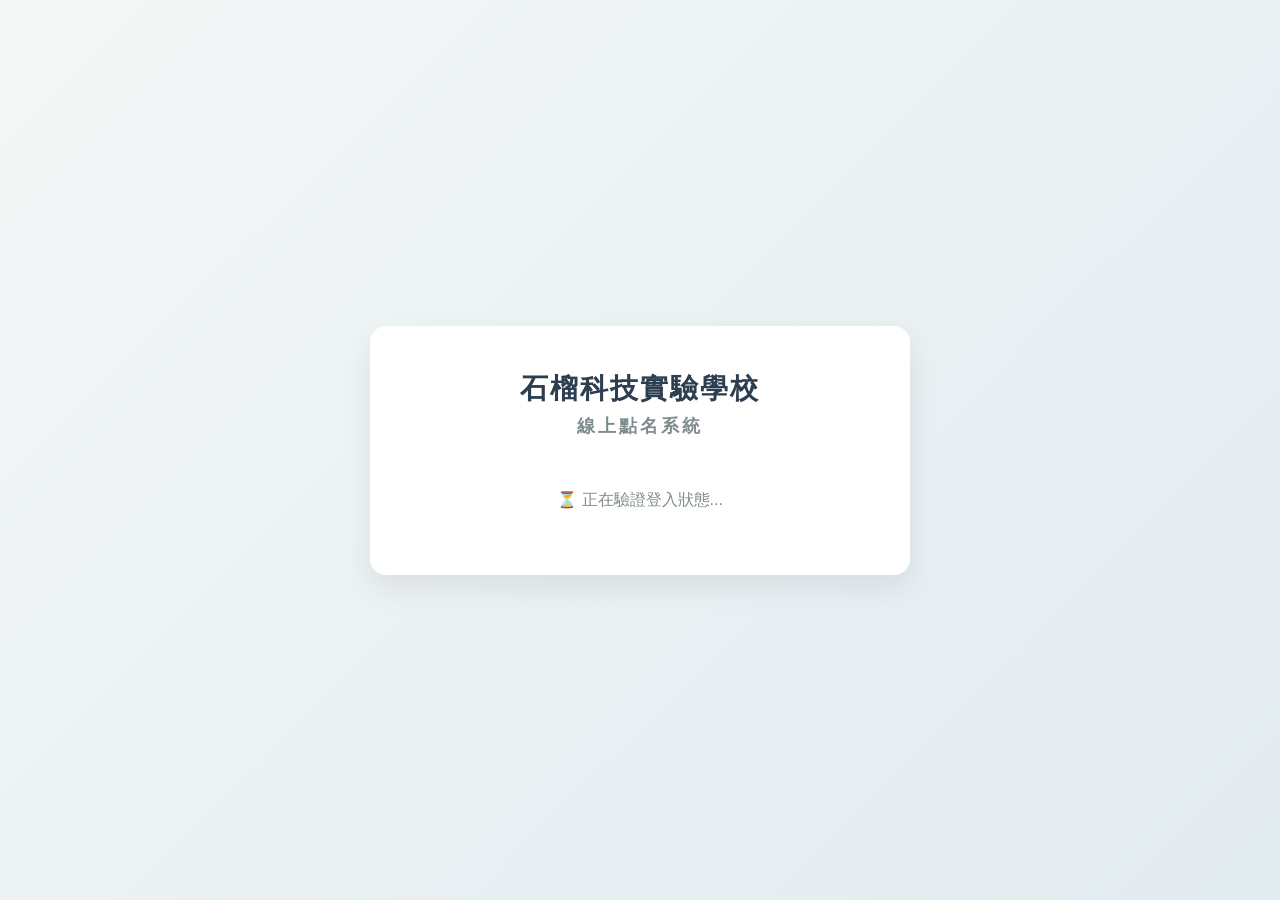
==== index.html @ a99f91f0 "Add files via upload" ====
<!DOCTYPE html>
<html lang="zh-TW">
<head>
    <meta charset="UTF-8">
    <meta name="viewport" content="width=device-width, initial-scale=1.0">
    <title>石榴科技實驗學校 線上點名系統</title>
    <style>
        * { box-sizing: border-box; margin: 0; padding: 0; }
        body {
            font-family: 'Segoe UI', 'Microsoft JhengHei', sans-serif;
            background: linear-gradient(135deg, #f4f7f6 0%, #e2ebf0 100%);
            min-height: 100vh; display: flex; align-items: center; justify-content: center; padding: 20px;
        }
        .card {
            background: #fff; width: 100%; max-width: 540px; padding: 44px 36px;
            border-radius: 16px; box-shadow: 0 12px 30px rgba(0,0,0,0.08); text-align: center;
        }
        .school-name { font-size: 28px; font-weight: 800; color: #2c3e50; letter-spacing: 2px; margin-bottom: 6px; }
        .system-title { font-size: 18px; font-weight: 600; color: #7f8c8d; letter-spacing: 3px; margin-bottom: 32px; }

        /* 登入按鈕 */
        .btn-google {
            display: inline-flex; align-items: center; justify-content: center; gap: 12px;
            background: #fff; color: #444; border: 1px solid #ddd; padding: 14px 28px;
            border-radius: 8px; font-size: 16px; font-weight: bold; cursor: pointer;
            box-shadow: 0 2px 6px rgba(0,0,0,0.08); transition: 0.2s; width: 100%; max-width: 300px;
        }
        .btn-google:hover { background: #f8f9fa; box-shadow: 0 4px 10px rgba(0,0,0,0.12); }

        /* 註冊表單 */
        .form-group { text-align: left; margin-bottom: 16px; }
        .form-group label { display: block; font-size: 14px; font-weight: bold; color: #34495e; margin-bottom: 6px; }
        .form-group input, .form-group select {
            width: 100%; padding: 12px; border: 1px solid #ccc; border-radius: 8px; font-size: 15px;
        }
        .btn-submit {
            width: 100%; padding: 12px; background: #2980b9; color: #fff; border: none;
            border-radius: 8px; font-size: 16px; font-weight: bold; cursor: pointer; margin-top: 8px;
        }
        .btn-submit:hover { background: #2471a3; }

        /* 雙入口按鈕 */
        .btn-group { display: grid; grid-template-columns: 1fr 1fr; gap: 20px; margin-top: 10px; }
        .entry-btn {
            display: flex; flex-direction: column; align-items: center; justify-content: center;
            text-decoration: none; color: #fff; padding: 30px 16px; border-radius: 12px;
            transition: transform 0.2s, box-shadow 0.2s; box-shadow: 0 6px 15px rgba(0,0,0,0.1);
            position: relative;
        }
        .entry-btn:hover:not(.locked) { transform: translateY(-4px); box-shadow: 0 10px 22px rgba(0,0,0,0.16); }
        .btn-teacher { background: linear-gradient(135deg, #2ecc71, #27ae60); }
        .btn-admin { background: linear-gradient(135deg, #9b59b6, #8e44ad); }

        /* 教師帳號封鎖樣式 */
        .entry-btn.locked {
            background: #bdc3c7 !important; color: #7f8c8d !important;
            cursor: not-allowed; pointer-events: none; box-shadow: none; filter: grayscale(100%);
        }
        .lock-badge {
            position: absolute; top: 10px; right: 10px; background: #e74c3c; color: #fff;
            font-size: 11px; font-weight: bold; padding: 3px 8px; border-radius: 12px;
        }
        .entry-icon { font-size: 40px; margin-bottom: 10px; }
        .entry-label { font-size: 19px; font-weight: bold; }

        .user-bar {
            margin-top: 28px; padding-top: 16px; border-top: 1px solid #eee;
            display: flex; justify-content: space-between; align-items: center; font-size: 13px; color: #7f8c8d;
        }
        .btn-logout {
            background: none; border: 1px solid #ccc; color: #555; padding: 5px 12px;
            border-radius: 6px; cursor: pointer; font-size: 13px;
        }
        .btn-logout:hover { background: #f0f0f0; }
        .status-box { padding: 20px; border-radius: 10px; background: #fef9e7; border: 1px solid #f9e79f; color: #9a7d0a; line-height: 1.6; }

        @media (max-width: 500px) { .btn-group { grid-template-columns: 1fr; } }
    </style>
</head>
<body>

<div class="card">
    <div class="school-name">石榴科技實驗學校</div>
    <div class="system-title">線上點名系統</div>

    <!-- 畫面 0：載入中 -->
    <div id="viewLoading" style="color:#7f8c8d; padding:20px;">⏳ 正在驗證登入狀態...</div>

    <!-- 畫面 1：未登入 -->
    <div id="viewLogin" style="display:none;">
        <p style="color:#555; margin-bottom:24px; font-size:15px;">請使用 Google (Gmail) 帳號登入系統</p>
        <button onclick="loginWithGoogle()" class="btn-google">
            <img src="https://www.gstatic.com/firebasejs/ui/2.0.0/images/auth/google.svg" width="22" alt="G">
            使用 Google 帳號登入
        </button>
    </div>

    <!-- 畫面 2：首次登入填寫註冊資料 -->
    <div id="viewRegister" style="display:none;">
        <p style="color:#2c3e50; font-weight:bold; margin-bottom:18px;">首次使用，請填寫帳號申請資料</p>
        <div class="form-group">
            <label>Google 信箱</label>
            <input type="text" id="regEmail" disabled style="background:#f4f4f4; color:#777;">
        </div>
        <div class="form-group">
            <label>登記人員姓名（請填寫真實姓名）</label>
            <input type="text" id="regName" placeholder="例如：王小明">
        </div>
        <div class="form-group">
            <label>希望申請身分</label>
            <select id="regRole">
                <option value="teacher">👩‍🏫 教師（僅使用教師點名端）</option>
                <option value="admin">🛡️ 後台管理人員 / 行政（開放點名與行政後台）</option>
            </select>
        </div>
        <button onclick="submitRegistration()" class="btn-submit">送出申請</button>
    </div>

    <!-- 畫面 3：等待行政審核中 -->
    <div id="viewPending" style="display:none;">
        <div class="status-box">
            <div style="font-size:32px; margin-bottom:8px;">⏳</div>
            <b>帳號審核中</b><br>
            您的申請資料已送出，請聯繫行政人員於後台點擊「核准」後，重新整理此頁面即可進入系統。
        </div>
    </div>

    <!-- 畫面 4：審核通過，顯示大廳雙入口 -->
    <div id="viewLobby" style="display:none;">
        <div class="btn-group">
            <a href="teacher.html" class="entry-btn btn-teacher">
                <span class="entry-icon">👩‍🏫</span>
                <span class="entry-label">教師點名</span>
            </a>

            <a href="admin_index.html" id="btnAdminEntry" class="entry-btn btn-admin">
                <span class="lock-badge" id="adminLockBadge" style="display:none;">🚫 無權限</span>
                <span class="entry-icon" id="adminIcon">🛡️</span>
                <span class="entry-label">行政後端</span>
            </a>
        </div>
    </div>

    <!-- 底部使用者資訊列 -->
    <div id="userBar" class="user-bar" style="display:none;">
        <span id="userInfoText"></span>
        <button onclick="logout()" class="btn-logout">登出</button>
    </div>
</div>

<script src="https://www.gstatic.com/firebasejs/8.10.1/firebase-app.js"></script>
<script src="https://www.gstatic.com/firebasejs/8.10.1/firebase-auth.js"></script>
<script src="https://www.gstatic.com/firebasejs/8.10.1/firebase-database.js"></script>
<script src="firebase_config.js"></script>
<script>
    let currentUser = null;

    function showView(viewId) {
        ['viewLoading', 'viewLogin', 'viewRegister', 'viewPending', 'viewLobby'].forEach(id => {
            document.getElementById(id).style.display = (id === viewId) ? 'block' : 'none';
        });
    }

    // 監聽登入狀態
    firebase.auth().onAuthStateChanged(async (user) => {
        currentUser = user;
        if (!user) {
            document.getElementById('userBar').style.display = 'none';
            showView('viewLogin');
            return;
        }

        document.getElementById('userBar').style.display = 'flex';
        const snap = await window.db.ref(`users/${user.uid}`).once('value');
        const profile = snap.val();

        if (!profile) {
            // 尚未註冊
            document.getElementById('regEmail').value = user.email;
            document.getElementById('regName').value = user.displayName || '';
            document.getElementById('userInfoText').innerText = user.email;
            showView('viewRegister');
            return;
        }

        const roleLabel = profile.role === 'admin' ? '行政管理員' : '教師';
        document.getElementById('userInfoText').innerText = `${profile.name} (${roleLabel})`;

        if (profile.status === 'pending') {
            showView('viewPending');
        } else if (profile.status === 'approved') {
            // 設定行政按鈕權限
            const btnAdmin = document.getElementById('btnAdminEntry');
            const lockBadge = document.getElementById('adminLockBadge');
            const adminIcon = document.getElementById('adminIcon');

            if (profile.role === 'admin') {
                btnAdmin.classList.remove('locked');
                btnAdmin.setAttribute('href', 'admin_index.html');
                lockBadge.style.display = 'none';
                adminIcon.innerText = '🛡️';
            } else {
                btnAdmin.classList.add('locked');
                btnAdmin.removeAttribute('href');
                lockBadge.style.display = 'inline-block';
                adminIcon.innerText = '🔒';
            }
            showView('viewLobby');
        } else {
            alert("您的帳號申請未通過或已被停權，請聯繫行政人員。");
            logout();
        }
    });

    function loginWithGoogle() {
        const provider = new firebase.auth.GoogleAuthProvider();
        firebase.auth().signInWithPopup(provider).catch(err => {
            alert("登入失敗：" + err.message);
        });
    }

    async function submitRegistration() {
        const name = document.getElementById('regName').value.trim();
        const role = document.getElementById('regRole').value;
        if (!name) return alert("請填寫您的真實姓名！");

        await window.db.ref(`users/${currentUser.uid}`).set({
            uid: currentUser.uid,
            email: currentUser.email,
            name: name,
            role: role,
            status: 'pending',
            createdAt: Date.now()
        });
        showView('viewPending');
    }

    function logout() {
        firebase.auth().signOut();
    }
</script>
</body>
</html>
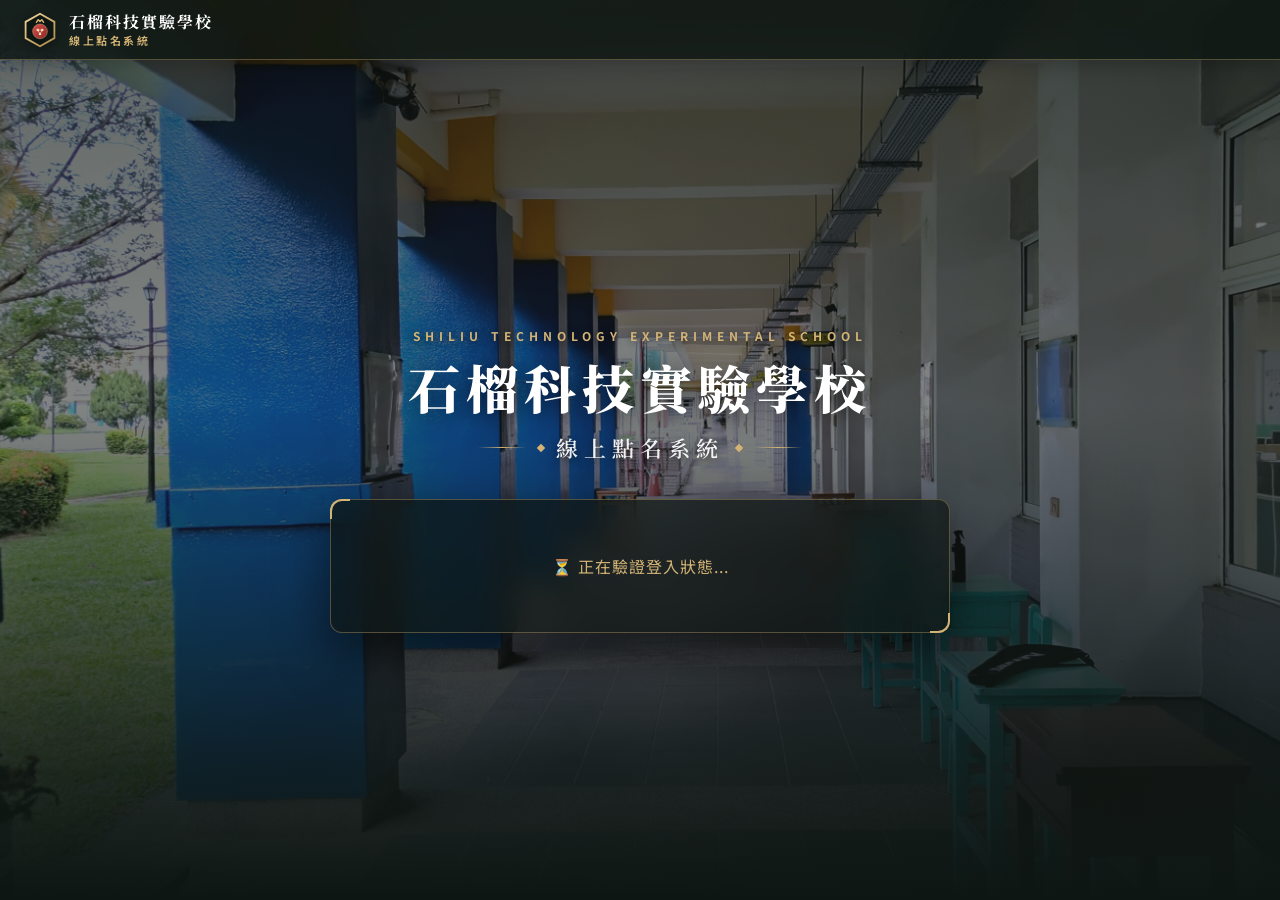
==== commit 661adc62: "2026/11/20/11:21 UX and Aesthetics Optimization" ====
--- a/index.html
+++ b/index.html
@@ -4,240 +4,105 @@
     <meta charset="UTF-8">
     <meta name="viewport" content="width=device-width, initial-scale=1.0">
     <title>石榴科技實驗學校 線上點名系統</title>
-    <style>
-        * { box-sizing: border-box; margin: 0; padding: 0; }
-        body {
-            font-family: 'Segoe UI', 'Microsoft JhengHei', sans-serif;
-            background: linear-gradient(135deg, #f4f7f6 0%, #e2ebf0 100%);
-            min-height: 100vh; display: flex; align-items: center; justify-content: center; padding: 20px;
-        }
-        .card {
-            background: #fff; width: 100%; max-width: 540px; padding: 44px 36px;
-            border-radius: 16px; box-shadow: 0 12px 30px rgba(0,0,0,0.08); text-align: center;
-        }
-        .school-name { font-size: 28px; font-weight: 800; color: #2c3e50; letter-spacing: 2px; margin-bottom: 6px; }
-        .system-title { font-size: 18px; font-weight: 600; color: #7f8c8d; letter-spacing: 3px; margin-bottom: 32px; }
-
-        /* 登入按鈕 */
-        .btn-google {
-            display: inline-flex; align-items: center; justify-content: center; gap: 12px;
-            background: #fff; color: #444; border: 1px solid #ddd; padding: 14px 28px;
-            border-radius: 8px; font-size: 16px; font-weight: bold; cursor: pointer;
-            box-shadow: 0 2px 6px rgba(0,0,0,0.08); transition: 0.2s; width: 100%; max-width: 300px;
-        }
-        .btn-google:hover { background: #f8f9fa; box-shadow: 0 4px 10px rgba(0,0,0,0.12); }
-
-        /* 註冊表單 */
-        .form-group { text-align: left; margin-bottom: 16px; }
-        .form-group label { display: block; font-size: 14px; font-weight: bold; color: #34495e; margin-bottom: 6px; }
-        .form-group input, .form-group select {
-            width: 100%; padding: 12px; border: 1px solid #ccc; border-radius: 8px; font-size: 15px;
-        }
-        .btn-submit {
-            width: 100%; padding: 12px; background: #2980b9; color: #fff; border: none;
-            border-radius: 8px; font-size: 16px; font-weight: bold; cursor: pointer; margin-top: 8px;
-        }
-        .btn-submit:hover { background: #2471a3; }
-
-        /* 雙入口按鈕 */
-        .btn-group { display: grid; grid-template-columns: 1fr 1fr; gap: 20px; margin-top: 10px; }
-        .entry-btn {
-            display: flex; flex-direction: column; align-items: center; justify-content: center;
-            text-decoration: none; color: #fff; padding: 30px 16px; border-radius: 12px;
-            transition: transform 0.2s, box-shadow 0.2s; box-shadow: 0 6px 15px rgba(0,0,0,0.1);
-            position: relative;
-        }
-        .entry-btn:hover:not(.locked) { transform: translateY(-4px); box-shadow: 0 10px 22px rgba(0,0,0,0.16); }
-        .btn-teacher { background: linear-gradient(135deg, #2ecc71, #27ae60); }
-        .btn-admin { background: linear-gradient(135deg, #9b59b6, #8e44ad); }
-
-        /* 教師帳號封鎖樣式 */
-        .entry-btn.locked {
-            background: #bdc3c7 !important; color: #7f8c8d !important;
-            cursor: not-allowed; pointer-events: none; box-shadow: none; filter: grayscale(100%);
-        }
-        .lock-badge {
-            position: absolute; top: 10px; right: 10px; background: #e74c3c; color: #fff;
-            font-size: 11px; font-weight: bold; padding: 3px 8px; border-radius: 12px;
-        }
-        .entry-icon { font-size: 40px; margin-bottom: 10px; }
-        .entry-label { font-size: 19px; font-weight: bold; }
-
-        .user-bar {
-            margin-top: 28px; padding-top: 16px; border-top: 1px solid #eee;
-            display: flex; justify-content: space-between; align-items: center; font-size: 13px; color: #7f8c8d;
-        }
-        .btn-logout {
-            background: none; border: 1px solid #ccc; color: #555; padding: 5px 12px;
-            border-radius: 6px; cursor: pointer; font-size: 13px;
-        }
-        .btn-logout:hover { background: #f0f0f0; }
-        .status-box { padding: 20px; border-radius: 10px; background: #fef9e7; border: 1px solid #f9e79f; color: #9a7d0a; line-height: 1.6; }
-
-        @media (max-width: 500px) { .btn-group { grid-template-columns: 1fr; } }
-    </style>
+    <link rel="preconnect" href="https://fonts.googleapis.com">
+    <link rel="preconnect" href="https://fonts.gstatic.com" crossorigin>
+    <link href="https://fonts.googleapis.com/css2?family=Noto+Sans+TC:wght@400;500;700&family=Noto+Serif+TC:wght@600;700;900&display=swap" rel="stylesheet">
+    <link rel="stylesheet" href="index.css">
 </head>
 <body>
 
-<div class="card">
-    <div class="school-name">石榴科技實驗學校</div>
-    <div class="system-title">線上點名系統</div>
-
-    <!-- 畫面 0：載入中 -->
-    <div id="viewLoading" style="color:#7f8c8d; padding:20px;">⏳ 正在驗證登入狀態...</div>
-
-    <!-- 畫面 1：未登入 -->
-    <div id="viewLogin" style="display:none;">
-        <p style="color:#555; margin-bottom:24px; font-size:15px;">請使用 Google (Gmail) 帳號登入系統</p>
-        <button onclick="loginWithGoogle()" class="btn-google">
-            <img src="https://www.gstatic.com/firebasejs/ui/2.0.0/images/auth/google.svg" width="22" alt="G">
-            使用 Google 帳號登入
-        </button>
-    </div>
-
-    <!-- 畫面 2：首次登入填寫註冊資料 -->
-    <div id="viewRegister" style="display:none;">
-        <p style="color:#2c3e50; font-weight:bold; margin-bottom:18px;">首次使用，請填寫帳號申請資料</p>
-        <div class="form-group">
-            <label>Google 信箱</label>
-            <input type="text" id="regEmail" disabled style="background:#f4f4f4; color:#777;">
-        </div>
-        <div class="form-group">
-            <label>登記人員姓名（請填寫真實姓名）</label>
-            <input type="text" id="regName" placeholder="例如：王小明">
-        </div>
-        <div class="form-group">
-            <label>希望申請身分</label>
-            <select id="regRole">
-                <option value="teacher">👩‍🏫 教師（僅使用教師點名端）</option>
-                <option value="admin">🛡️ 後台管理人員 / 行政（開放點名與行政後台）</option>
-            </select>
-        </div>
-        <button onclick="submitRegistration()" class="btn-submit">送出申請</button>
-    </div>
-
-    <!-- 畫面 3：等待行政審核中 -->
-    <div id="viewPending" style="display:none;">
-        <div class="status-box">
-            <div style="font-size:32px; margin-bottom:8px;">⏳</div>
-            <b>帳號審核中</b><br>
-            您的申請資料已送出，請聯繫行政人員於後台點擊「核准」後，重新整理此頁面即可進入系統。
+<main class="hero">
+    <div class="hero-header">
+        <div class="hero-kicker">SHILIU TECHNOLOGY EXPERIMENTAL SCHOOL</div>
+        <h1 class="school-name">石榴科技實驗學校</h1>
+        <div class="title-divider">
+            <span class="divider-line"></span>
+            <span class="divider-diamond"></span>
+            <span class="system-title">線上點名系統</span>
+            <span class="divider-diamond"></span>
+            <span class="divider-line"></span>
         </div>
     </div>
 
-    <!-- 畫面 4：審核通過，顯示大廳雙入口 -->
-    <div id="viewLobby" style="display:none;">
-        <div class="btn-group">
-            <a href="teacher.html" class="entry-btn btn-teacher">
-                <span class="entry-icon">👩‍🏫</span>
-                <span class="entry-label">教師點名</span>
-            </a>
+    <div class="portal-card">
+        <!-- 畫面 0：載入中 -->
+        <div id="viewLoading" class="loading-box">⏳ 正在驗證登入狀態...</div>
 
-            <a href="admin_index.html" id="btnAdminEntry" class="entry-btn btn-admin">
-                <span class="lock-badge" id="adminLockBadge" style="display:none;">🚫 無權限</span>
-                <span class="entry-icon" id="adminIcon">🛡️</span>
-                <span class="entry-label">行政後端</span>
-            </a>
+        <!-- 畫面 1：未登入 -->
+        <div id="viewLogin" style="display:none;">
+            <p class="panel-hint">請使用 Google (Gmail) 帳號登入系統</p>
+            <button onclick="loginWithGoogle()" class="btn-google">
+                <img src="https://www.gstatic.com/firebasejs/ui/2.0.0/images/auth/google.svg" width="20" alt="G">
+                使用 Google 帳號登入
+            </button>
+        </div>
+
+        <!-- 畫面 2：首次登入填寫註冊資料 -->
+        <div id="viewRegister" style="display:none;">
+            <p class="form-title">首次使用，請填寫帳號申請資料</p>
+            <div class="form-group">
+                <label>Google 信箱</label>
+                <input type="text" id="regEmail" disabled>
+            </div>
+            <div class="form-group">
+                <label>登記人員姓名（請填寫真實姓名）</label>
+                <input type="text" id="regName" placeholder="例如：王小明">
+            </div>
+            <div class="form-group">
+                <label>希望申請身分</label>
+                <select id="regRole">
+                    <option value="teacher">👩‍🏫 教師（僅使用教師點名端）</option>
+                    <option value="admin">🛡️ 後台管理人員 / 行政（開放點名與行政後台）</option>
+                </select>
+            </div>
+            <button onclick="submitRegistration()" class="btn-submit">送出申請</button>
+        </div>
+
+        <!-- 畫面 3：等待行政審核中 -->
+        <div id="viewPending" style="display:none;">
+            <div class="status-box">
+                <div class="status-icon">⏳</div>
+                <b>帳號審核中</b><br>
+                您的申請資料已送出，請聯繫行政人員於後台點擊「核准」後，重新整理此頁面即可進入系統。
+            </div>
+        </div>
+
+        <!-- 畫面 4：審核通過，顯示大廳雙入口 -->
+        <!-- 畫面 4：審核通過，顯示大廳雙入口 -->
+        <div id="viewLobby" style="display:none;">
+            <div class="btn-group">
+                <a href="teacher.html" class="entry-btn btn-teacher">
+                    <div class="entry-content">
+                        <span class="entry-icon">👩‍🏫</span>
+                        <span class="entry-label">教師點名</span>
+                        <span class="entry-sub">各班課程點名</span>
+                    </div>
+                </a>
+
+                <div class="diamond-sep" aria-hidden="true">
+                    <span class="sep-line"></span>
+                    <span class="sep-dot"></span>
+                    <span class="sep-line"></span>
+                </div>
+
+                <a href="admin_index.html" id="btnAdminEntry" class="entry-btn btn-admin">
+                    <div class="entry-content">
+                        <span class="lock-badge" id="adminLockBadge" style="display:none;">🚫 無權限</span>
+                        <span class="entry-icon" id="adminIcon">🛡️</span>
+                        <span class="entry-label">行政後端</span>
+                        <span class="entry-sub">巡堂與資料管理</span>
+                    </div>
+                </a>
+            </div>
         </div>
     </div>
-
-    <!-- 底部使用者資訊列 -->
-    <div id="userBar" class="user-bar" style="display:none;">
-        <span id="userInfoText"></span>
-        <button onclick="logout()" class="btn-logout">登出</button>
-    </div>
-</div>
+</main>
 
 <script src="https://www.gstatic.com/firebasejs/8.10.1/firebase-app.js"></script>
 <script src="https://www.gstatic.com/firebasejs/8.10.1/firebase-auth.js"></script>
 <script src="https://www.gstatic.com/firebasejs/8.10.1/firebase-database.js"></script>
 <script src="firebase_config.js"></script>
-<script>
-    let currentUser = null;
-
-    function showView(viewId) {
-        ['viewLoading', 'viewLogin', 'viewRegister', 'viewPending', 'viewLobby'].forEach(id => {
-            document.getElementById(id).style.display = (id === viewId) ? 'block' : 'none';
-        });
-    }
-
-    // 監聽登入狀態
-    firebase.auth().onAuthStateChanged(async (user) => {
-        currentUser = user;
-        if (!user) {
-            document.getElementById('userBar').style.display = 'none';
-            showView('viewLogin');
-            return;
-        }
-
-        document.getElementById('userBar').style.display = 'flex';
-        const snap = await window.db.ref(`users/${user.uid}`).once('value');
-        const profile = snap.val();
-
-        if (!profile) {
-            // 尚未註冊
-            document.getElementById('regEmail').value = user.email;
-            document.getElementById('regName').value = user.displayName || '';
-            document.getElementById('userInfoText').innerText = user.email;
-            showView('viewRegister');
-            return;
-        }
-
-        const roleLabel = profile.role === 'admin' ? '行政管理員' : '教師';
-        document.getElementById('userInfoText').innerText = `${profile.name} (${roleLabel})`;
-
-        if (profile.status === 'pending') {
-            showView('viewPending');
-        } else if (profile.status === 'approved') {
-            // 設定行政按鈕權限
-            const btnAdmin = document.getElementById('btnAdminEntry');
-            const lockBadge = document.getElementById('adminLockBadge');
-            const adminIcon = document.getElementById('adminIcon');
-
-            if (profile.role === 'admin') {
-                btnAdmin.classList.remove('locked');
-                btnAdmin.setAttribute('href', 'admin_index.html');
-                lockBadge.style.display = 'none';
-                adminIcon.innerText = '🛡️';
-            } else {
-                btnAdmin.classList.add('locked');
-                btnAdmin.removeAttribute('href');
-                lockBadge.style.display = 'inline-block';
-                adminIcon.innerText = '🔒';
-            }
-            showView('viewLobby');
-        } else {
-            alert("您的帳號申請未通過或已被停權，請聯繫行政人員。");
-            logout();
-        }
-    });
-
-    function loginWithGoogle() {
-        const provider = new firebase.auth.GoogleAuthProvider();
-        firebase.auth().signInWithPopup(provider).catch(err => {
-            alert("登入失敗：" + err.message);
-        });
-    }
-
-    async function submitRegistration() {
-        const name = document.getElementById('regName').value.trim();
-        const role = document.getElementById('regRole').value;
-        if (!name) return alert("請填寫您的真實姓名！");
-
-        await window.db.ref(`users/${currentUser.uid}`).set({
-            uid: currentUser.uid,
-            email: currentUser.email,
-            name: name,
-            role: role,
-            status: 'pending',
-            createdAt: Date.now()
-        });
-        showView('viewPending');
-    }
-
-    function logout() {
-        firebase.auth().signOut();
-    }
-</script>
+<script src="navbar.js"></script>
+<script src="index.js"></script>
 </body>
 </html>
--- a/index.css
+++ b/index.css
@@ -0,0 +1,439 @@
+:root {
+    --bg-dark: #0e1613;
+    --panel-bg: rgba(14, 22, 19, 0.72);
+    --gold: #d4b475;
+    --gold-dim: rgba(212, 180, 117, 0.35);
+    --text-main: #f4f6f5;
+    --text-muted: #aebdb7;
+}
+
+* {
+    box-sizing: border-box;
+    margin: 0;
+    padding: 0;
+}
+
+body {
+    font-family: 'Noto Sans TC', 'Microsoft JhengHei', sans-serif;
+    background-color: var(--bg-dark);
+    color: var(--text-main);
+    min-height: 100vh;
+    overflow-x: hidden;
+}
+
+/* 滿版走廊背景＋深墨綠壓暗漸層 */
+.hero {
+    position: relative;
+    min-height: 100vh;
+    /* 抵銷 navbar.js 預設加在 body 的 padding-top，讓背景圖延伸至頂部 */
+    margin-top: -76px;
+    padding: 110px 20px 50px;
+    display: flex;
+    flex-direction: column;
+    align-items: center;
+    justify-content: center;
+    text-align: center;
+    background-image:
+        linear-gradient(
+            to bottom,
+            rgba(10, 18, 15, 0.62) 0%,
+            rgba(14, 22, 19, 0.48) 45%,
+            rgba(14, 22, 19, 0.90) 85%,
+            #0e1613 100%
+        ),
+        url('images/schollhallway.jpg');
+    background-size: cover;
+    background-position: center;
+    background-repeat: no-repeat;
+}
+
+/* 標題區塊 */
+.hero-header {
+    margin-bottom: 36px;
+}
+
+.hero-kicker {
+    font-size: 12px;
+    font-weight: 700;
+    letter-spacing: 5px;
+    color: var(--gold);
+    margin-bottom: 12px;
+    text-shadow: 0 2px 8px rgba(0, 0, 0, 0.65);
+}
+
+.school-name {
+    font-family: 'Noto Serif TC', serif;
+    font-size: clamp(32px, 5vw, 52px);
+    font-weight: 900;
+    letter-spacing: 6px;
+    color: #ffffff;
+    text-shadow: 0 4px 24px rgba(0, 0, 0, 0.65);
+    margin-bottom: 14px;
+    line-height: 1.2;
+}
+
+.title-divider {
+    display: flex;
+    align-items: center;
+    justify-content: center;
+    gap: 12px;
+}
+
+.divider-line {
+    width: 48px;
+    height: 1px;
+    background: linear-gradient(90deg, transparent, var(--gold), transparent);
+}
+
+.divider-diamond {
+    width: 6px;
+    height: 6px;
+    background: var(--gold);
+    transform: rotate(45deg);
+    flex-shrink: 0;
+}
+
+.system-title {
+    font-family: 'Noto Serif TC', serif;
+    font-size: clamp(16px, 2.2vw, 22px);
+    font-weight: 600;
+    letter-spacing: 6px;
+    color: rgba(255, 255, 255, 0.92);
+    text-shadow: 0 2px 10px rgba(0, 0, 0, 0.6);
+}
+
+/* 中央毛玻璃面板 */
+.portal-card {
+    width: 100%;
+    max-width: 620px;
+    background: var(--panel-bg);
+    backdrop-filter: blur(14px);
+    -webkit-backdrop-filter: blur(14px);
+    border: 1px solid var(--gold-dim);
+    border-radius: 12px;
+    padding: 36px 32px;
+    box-shadow: 0 20px 50px rgba(0, 0, 0, 0.55);
+    position: relative;
+}
+
+.portal-card::before,
+.portal-card::after {
+    content: '';
+    position: absolute;
+    width: 18px;
+    height: 18px;
+    border-color: var(--gold);
+    border-style: solid;
+    pointer-events: none;
+}
+.portal-card::before { top: -1px; left: -1px; border-width: 2px 0 0 2px; border-radius: 12px 0 0 0; }
+.portal-card::after { bottom: -1px; right: -1px; border-width: 0 2px 2px 0; border-radius: 0 0 12px 0; }
+
+/* 大廳模式：移除長方形背板與四角裝飾線 */
+.portal-card.lobby-mode {
+    background: transparent;
+    backdrop-filter: none;
+    -webkit-backdrop-filter: none;
+    border: none;
+    box-shadow: none;
+    padding: 0;
+}
+
+.portal-card.lobby-mode::before,
+.portal-card.lobby-mode::after {
+    display: none;
+}
+
+/* 讓菱形本身帶有微霧面玻璃感，直接懸浮在背景上更清晰 */
+.entry-btn {
+    backdrop-filter: blur(8px);
+    -webkit-backdrop-filter: blur(8px);
+}
+
+.loading-box {
+    color: var(--gold);
+    padding: 18px 0;
+    letter-spacing: 1px;
+}
+
+.panel-hint {
+    color: var(--text-muted);
+    margin-bottom: 24px;
+    font-size: 14px;
+    letter-spacing: 1px;
+}
+
+/* Google 登入按鈕 */
+.btn-google {
+    display: inline-flex;
+    align-items: center;
+    justify-content: center;
+    gap: 12px;
+    background: rgba(255, 255, 255, 0.95);
+    color: #1f2937;
+    border: 1px solid transparent;
+    padding: 14px 28px;
+    border-radius: 8px;
+    font-size: 15px;
+    font-weight: 700;
+    cursor: pointer;
+    box-shadow: 0 6px 20px rgba(0, 0, 0, 0.3);
+    transition: all 0.25s ease;
+    width: 100%;
+    max-width: 300px;
+}
+.btn-google:hover {
+    background: #ffffff;
+    border-color: var(--gold);
+    transform: translateY(-2px);
+    box-shadow: 0 10px 26px rgba(212, 180, 117, 0.28);
+}
+
+/* 註冊表單 */
+.form-title {
+    color: var(--gold);
+    font-weight: 700;
+    margin-bottom: 20px;
+    font-size: 15px;
+    letter-spacing: 1.5px;
+}
+
+.form-group {
+    text-align: left;
+    margin-bottom: 16px;
+}
+
+.form-group label {
+    display: block;
+    font-size: 13px;
+    color: var(--text-muted);
+    margin-bottom: 6px;
+}
+
+.form-group input,
+.form-group select {
+    width: 100%;
+    padding: 12px 14px;
+    background: rgba(255, 255, 255, 0.08);
+    border: 1px solid rgba(255, 255, 255, 0.18);
+    border-radius: 8px;
+    font-size: 15px;
+    color: #ffffff;
+    outline: none;
+    transition: border-color 0.2s;
+}
+
+.form-group select option {
+    background: #14221e;
+    color: #ffffff;
+}
+
+.form-group input:focus,
+.form-group select:focus {
+    border-color: var(--gold);
+}
+
+.form-group input:disabled {
+    opacity: 0.6;
+    cursor: not-allowed;
+}
+
+.btn-submit {
+    width: 100%;
+    padding: 13px;
+    background: linear-gradient(135deg, #d4b475, #a98643);
+    color: #0e1613;
+    border: none;
+    border-radius: 8px;
+    font-size: 15px;
+    font-weight: 800;
+    letter-spacing: 2px;
+    cursor: pointer;
+    margin-top: 8px;
+    transition: filter 0.2s, transform 0.2s;
+}
+.btn-submit:hover {
+    filter: brightness(1.08);
+    transform: translateY(-1px);
+}
+
+/* 帳號審核中 */
+.status-box {
+    padding: 22px;
+    border-radius: 10px;
+    background: rgba(212, 180, 117, 0.12);
+    border: 1px solid var(--gold-dim);
+    color: #f3e2be;
+    line-height: 1.75;
+    font-size: 14px;
+}
+.status-icon {
+    font-size: 32px;
+    margin-bottom: 8px;
+}
+.status-box b {
+    color: var(--gold);
+    font-size: 16px;
+}
+
+/* 雙入口菱形按鈕 */
+.btn-group {
+    display: flex;
+    align-items: center;
+    justify-content: center;
+    gap: 44px;
+    padding: 46px 20px;
+}
+
+/* 中央細金直線與光點 */
+.diamond-sep {
+    display: flex;
+    flex-direction: column;
+    align-items: center;
+    gap: 10px;
+    flex-shrink: 0;
+}
+
+.sep-line {
+    width: 1px;
+    height: 54px;
+    background: linear-gradient(to bottom, transparent, var(--gold-dim), transparent);
+}
+
+.sep-dot {
+    width: 7px;
+    height: 7px;
+    background: var(--gold);
+    transform: rotate(45deg);
+    box-shadow: 0 0 10px rgba(212, 180, 117, 0.85);
+}
+
+.entry-btn {
+    width: 165px;
+    height: 165px;
+    flex-shrink: 0;
+    display: flex;
+    align-items: center;
+    justify-content: center;
+    text-decoration: none;
+    color: #ffffff;
+    border-radius: 4px;
+    transform: rotate(45deg);
+    transition: transform 0.3s ease, border-color 0.3s ease, box-shadow 0.3s ease;
+    position: relative;
+    border: 1px solid rgba(255, 255, 255, 0.18);
+    box-shadow: 0 14px 32px rgba(0, 0, 0, 0.45);
+}
+
+/* 內層細金菱形框線 */
+.entry-btn::before {
+    content: '';
+    position: absolute;
+    inset: 7px;
+    border: 1px solid rgba(212, 180, 117, 0.32);
+    border-radius: 2px;
+    pointer-events: none;
+    transition: border-color 0.3s ease, inset 0.3s ease;
+}
+
+/* 內容反向轉回 0 度水平 */
+.entry-content {
+    transform: rotate(-45deg);
+    display: flex;
+    flex-direction: column;
+    align-items: center;
+    justify-content: center;
+    text-align: center;
+    width: 160px;
+    pointer-events: none;
+}
+
+.btn-teacher {
+    background: linear-gradient(135deg, rgba(39, 174, 96, 0.25), rgba(16, 54, 36, 0.55));
+    border-color: rgba(46, 204, 113, 0.5);
+}
+
+.btn-admin {
+    background: linear-gradient(135deg, rgba(142, 68, 173, 0.25), rgba(48, 24, 64, 0.55));
+    border-color: rgba(187, 143, 206, 0.5);
+}
+
+.entry-btn:hover:not(.locked) {
+    transform: translateY(-6px) rotate(45deg) scale(1.04);
+    border-color: var(--gold);
+    box-shadow: 0 18px 38px rgba(0, 0, 0, 0.55), 0 0 22px rgba(212, 180, 117, 0.25);
+}
+
+.entry-btn:hover:not(.locked)::before {
+    border-color: var(--gold);
+    inset: 5px;
+}
+
+/* 教師帳號封鎖樣式 */
+.entry-btn.locked {
+    background: rgba(255, 255, 255, 0.05) !important;
+    border-color: rgba(255, 255, 255, 0.12) !important;
+    color: #6c7a76 !important;
+    cursor: not-allowed;
+    pointer-events: none;
+    filter: grayscale(100%);
+    box-shadow: none;
+}
+
+.entry-btn.locked::before {
+    border-color: rgba(255, 255, 255, 0.08);
+}
+
+.lock-badge {
+    background: rgba(231, 76, 60, 0.9);
+    color: #fff;
+    font-size: 11px;
+    font-weight: 700;
+    padding: 2px 9px;
+    border-radius: 10px;
+    margin-bottom: 6px;
+}
+
+.entry-icon {
+    font-size: 34px;
+    margin-bottom: 8px;
+    line-height: 1;
+}
+
+.entry-label {
+    font-family: 'Noto Serif TC', serif;
+    font-size: 19px;
+    font-weight: 700;
+    letter-spacing: 2px;
+}
+
+.entry-sub {
+    font-size: 12px;
+    color: rgba(255, 255, 255, 0.72);
+    margin-top: 5px;
+    letter-spacing: 0.5px;
+}
+
+/* RWD 手機版 */
+@media (max-width: 620px) {
+    .hero { padding: 100px 16px 40px; }
+    .portal-card { padding: 26px 20px; }
+    .btn-group {
+        flex-direction: column;
+        gap: 42px;
+        padding: 42px 0;
+    }
+    .diamond-sep {
+        flex-direction: row;
+    }
+    .sep-line {
+        width: 48px;
+        height: 1px;
+        background: linear-gradient(to right, transparent, var(--gold-dim), transparent);
+    }
+    .entry-btn {
+        width: 150px;
+        height: 150px;
+    }
+    .divider-line { width: 24px; }
+}
